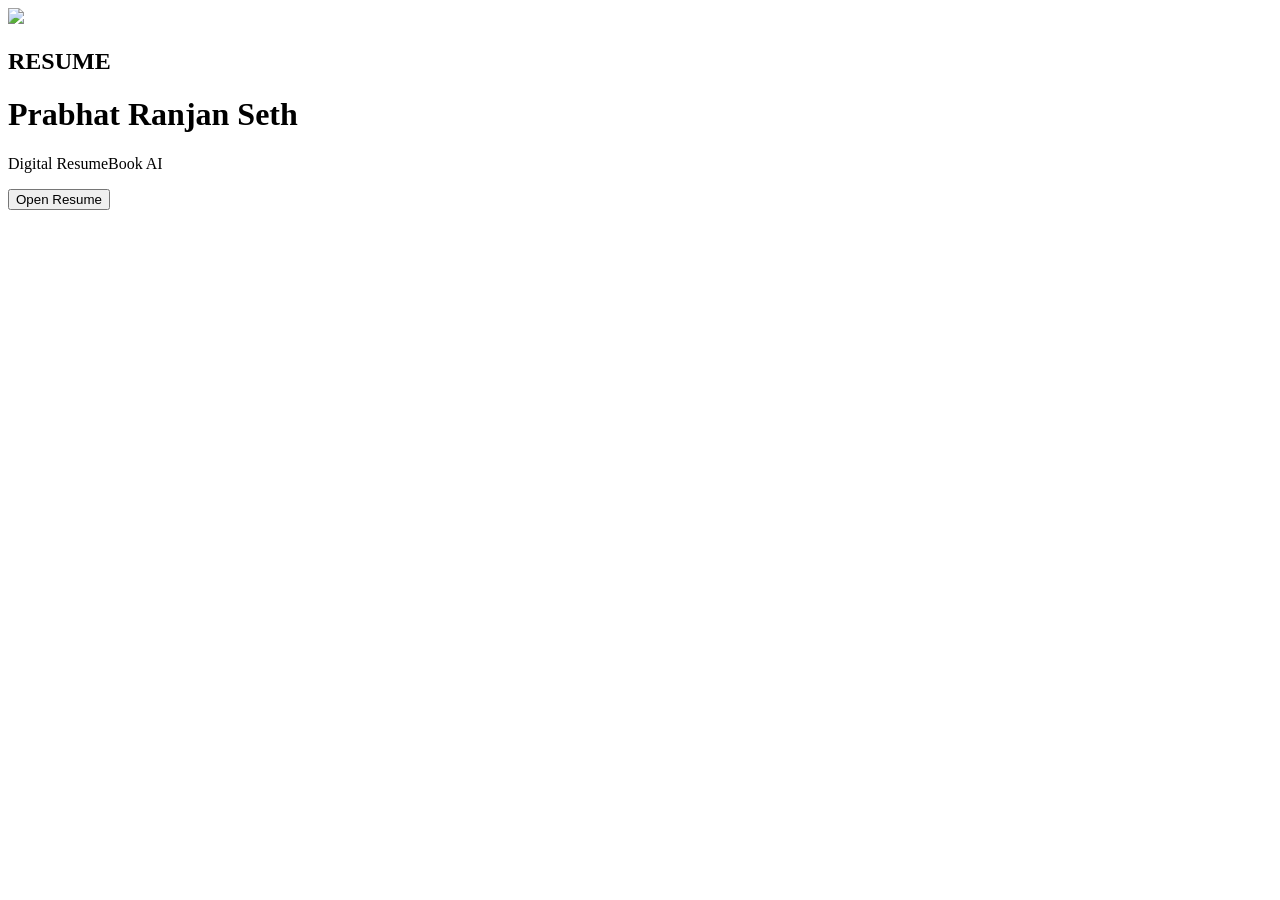
==== index.html @ 4b58742e "Add initial index.html for ResumeBook AI project" ====
<!DOCTYPE html>
<html lang="en">

<head>

<meta charset="UTF-8">

<meta name="viewport"
content="width=device-width, initial-scale=1.0">

<title>ResumeBook AI</title>

<link rel="stylesheet" href="style.css">

<link href="https://fonts.googleapis.com/css2?family=Poppins:wght@300;500;700&display=swap" rel="stylesheet">

</head>

<body>

<div class="overlay">

<div class="card">

<img src="images/profile.jpg" class="profile">

<h2>RESUME</h2>

<h1>Prabhat Ranjan Seth</h1>

<p>Digital ResumeBook AI</p>

<button>Open Resume</button>

</div>

</div>

<script src="script.js"></script>

</body>

</html>
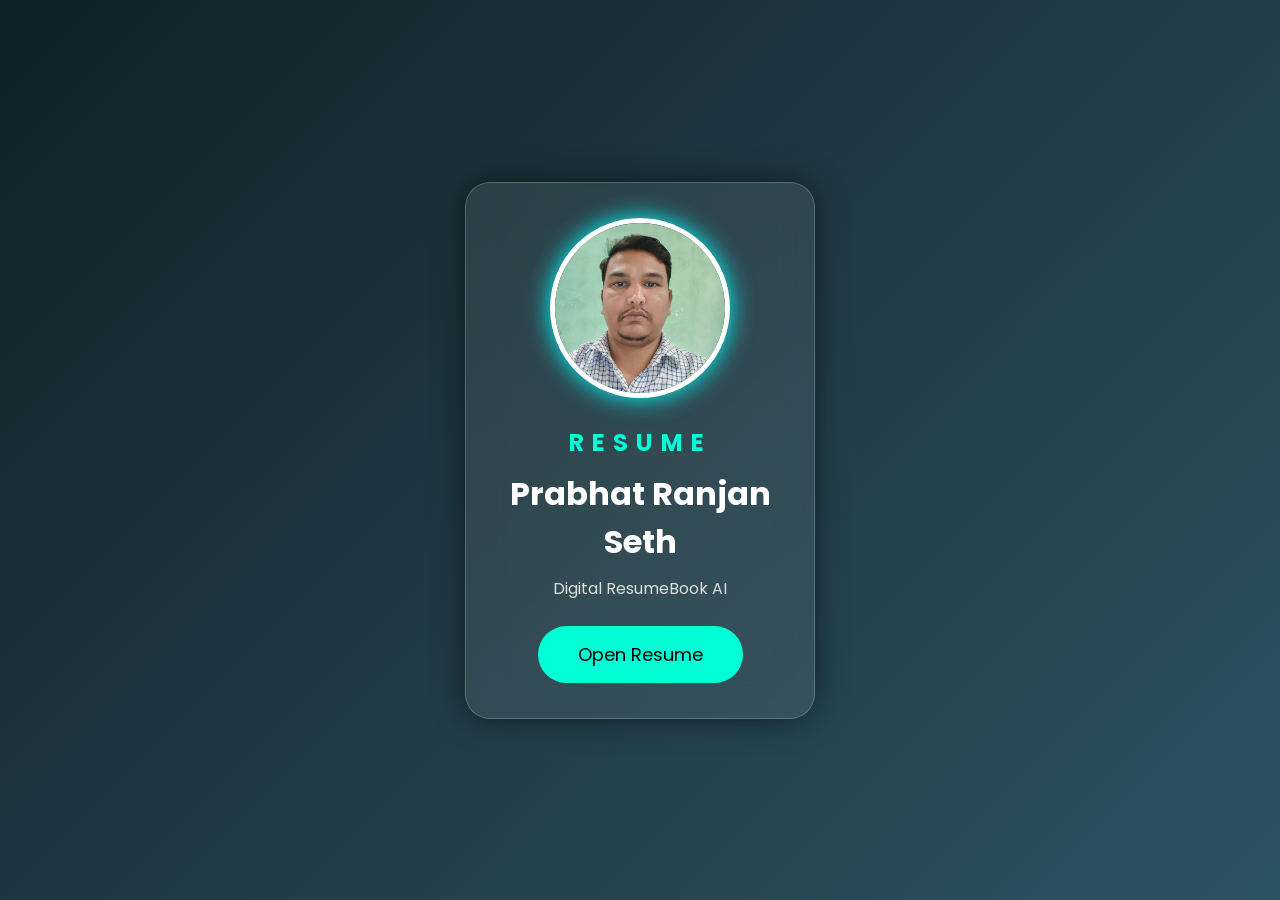
==== commit a7de2079: "Update index.html" ====
--- a/index.html
+++ b/index.html
@@ -22,7 +22,7 @@
 
 <div class="card">
 
-<img src="images/profile.jpg" class="profile">
+<img src="profile.jpg" class="profile">
 
 <h2>RESUME</h2>
 
--- a/style.css
+++ b/style.css
@@ -0,0 +1,148 @@
+*{
+margin:0;
+padding:0;
+box-sizing:border-box;
+font-family:Poppins,sans-serif;
+}
+
+body{
+
+height:100vh;
+
+display:flex;
+
+justify-content:center;
+
+align-items:center;
+
+background:linear-gradient(135deg,#0f2027,#203a43,#2c5364);
+
+overflow:hidden;
+
+}
+
+.overlay{
+
+width:100%;
+
+height:100%;
+
+display:flex;
+
+justify-content:center;
+
+align-items:center;
+
+}
+
+.card{
+
+width:350px;
+
+padding:35px;
+
+text-align:center;
+
+border-radius:25px;
+
+background:rgba(255,255,255,.08);
+
+backdrop-filter:blur(18px);
+
+border:1px solid rgba(255,255,255,.2);
+
+box-shadow:0 0 30px rgba(0,0,0,.5);
+
+animation:fade 1.5s;
+
+}
+
+.profile{
+
+width:180px;
+
+height:180px;
+
+border-radius:50%;
+
+object-fit:cover;
+
+border:5px solid white;
+
+box-shadow:0 0 25px cyan;
+
+margin-bottom:20px;
+
+}
+
+h2{
+
+color:#00ffd5;
+
+letter-spacing:8px;
+
+margin-bottom:10px;
+
+}
+
+h1{
+
+color:white;
+
+font-size:32px;
+
+margin-bottom:10px;
+
+}
+
+p{
+
+color:#ddd;
+
+margin-bottom:25px;
+
+}
+
+button{
+
+padding:15px 40px;
+
+border:none;
+
+border-radius:40px;
+
+background:#00ffd5;
+
+font-size:18px;
+
+cursor:pointer;
+
+transition:.4s;
+
+}
+
+button:hover{
+
+transform:scale(1.08);
+
+}
+
+@keyframes fade{
+
+from{
+
+opacity:0;
+
+transform:translateY(40px);
+
+}
+
+to{
+
+opacity:1;
+
+transform:translateY(0);
+
+}
+
+}
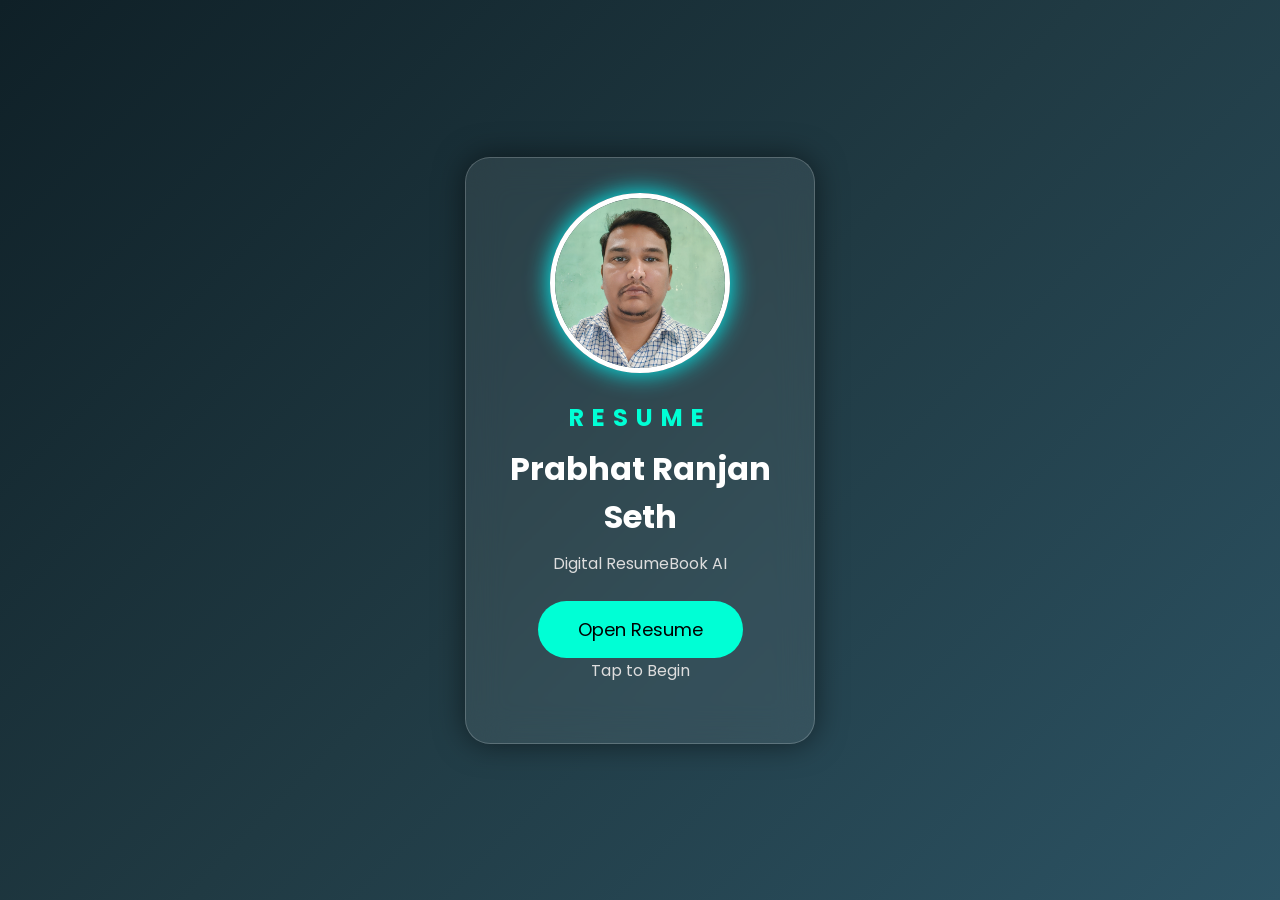
==== commit c353170d: "Add particles effect and tap prompt to index.html" ====
--- a/index.html
+++ b/index.html
@@ -31,6 +31,15 @@
 <p>Digital ResumeBook AI</p>
 
 <button>Open Resume</button>
+  <p class="tap">Tap to Begin</p>
+
+<div class="particles">
+<span></span>
+<span></span>
+<span></span>
+<span></span>
+<span></span>
+</div>
 
 </div>
 
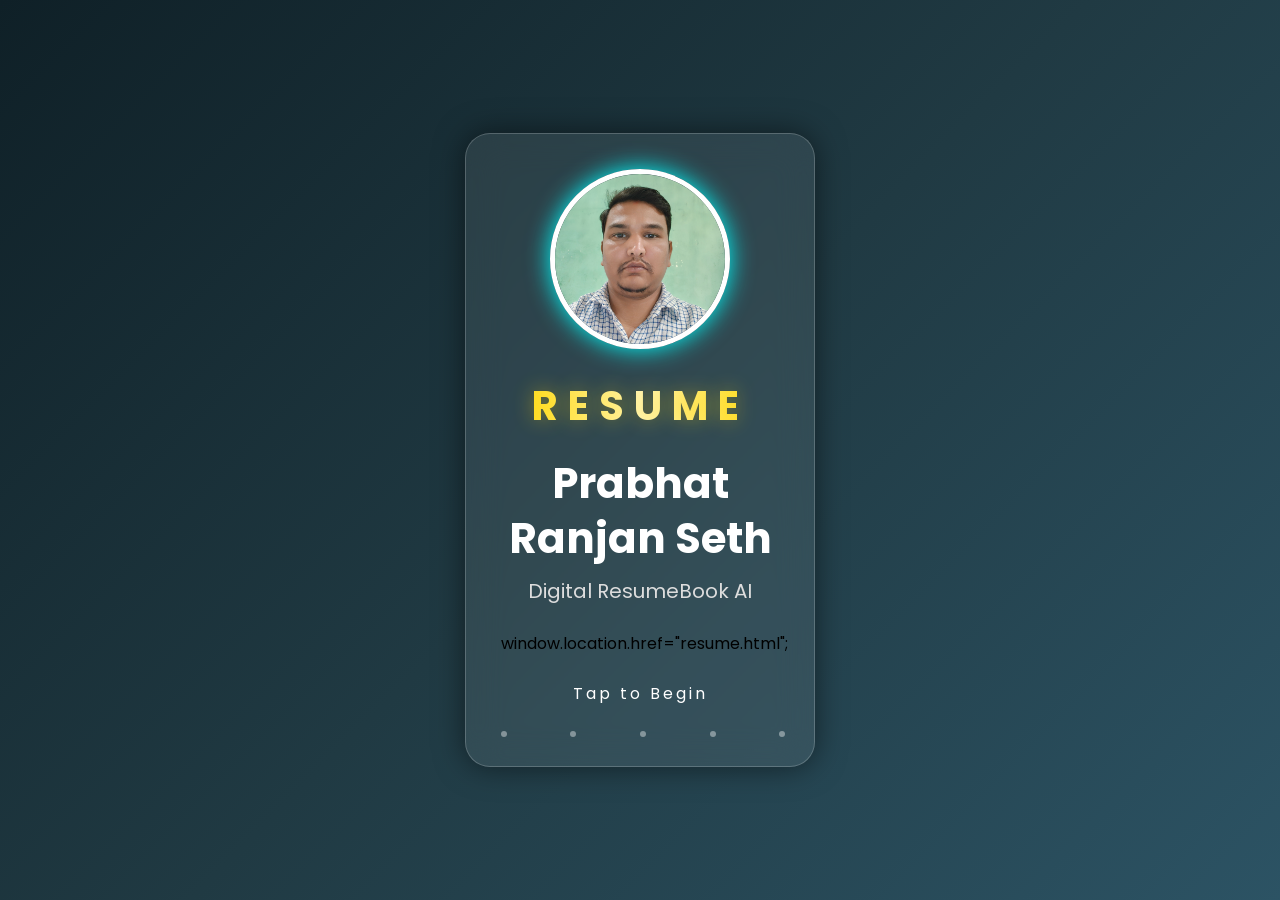
==== commit 2bd213c4: "Fix button to navigate to resume.html" ====
--- a/index.html
+++ b/index.html
@@ -30,7 +30,7 @@
 
 <p>Digital ResumeBook AI</p>
 
-<button>Open Resume</button>
+window.location.href="resume.html";
   <p class="tap">Tap to Begin</p>
 
 <div class="particles">
--- a/style.css
+++ b/style.css
@@ -146,3 +146,184 @@
 }
 
 }
+/* Gold Resume Heading */
+
+h2{
+
+font-size:40px;
+
+background:linear-gradient(90deg,#FFD700,#FFF5B7,#FFD700);
+
+-webkit-background-clip:text;
+
+-webkit-text-fill-color:transparent;
+
+letter-spacing:10px;
+
+margin-bottom:20px;
+
+text-shadow:0 0 20px rgba(255,215,0,.4);
+
+}
+
+/* Name */
+
+h1{
+
+font-size:42px;
+
+font-weight:700;
+
+line-height:55px;
+
+color:white;
+
+}
+
+/* Professional Text */
+
+p{
+
+font-size:20px;
+
+color:#ddd;
+
+}
+
+/* Button */
+
+button{
+
+width:100%;
+
+padding:18px;
+
+font-size:22px;
+
+font-weight:bold;
+
+border:none;
+
+border-radius:50px;
+
+background:linear-gradient(90deg,#FFD700,#F5C518);
+
+color:#111;
+
+cursor:pointer;
+
+box-shadow:0 0 25px rgba(255,215,0,.5);
+
+transition:.4s;
+
+}
+
+button:hover{
+
+transform:scale(1.05);
+
+box-shadow:0 0 40px gold;
+
+}
+
+/* Tap */
+
+.tap{
+
+margin-top:25px;
+
+font-size:16px;
+
+letter-spacing:3px;
+
+color:white;
+
+animation:blink 1.5s infinite;
+
+}
+
+@keyframes blink{
+
+50%{
+
+opacity:.3;
+
+}
+
+}
+
+/* Background Particles */
+
+.particles span{
+
+position:absolute;
+
+width:6px;
+
+height:6px;
+
+background:white;
+
+border-radius:50%;
+
+animation:move 12s linear infinite;
+
+opacity:.4;
+
+}
+
+.particles span:nth-child(1){
+
+left:10%;
+
+animation-delay:0s;
+
+}
+
+.particles span:nth-child(2){
+
+left:30%;
+
+animation-delay:2s;
+
+}
+
+.particles span:nth-child(3){
+
+left:50%;
+
+animation-delay:4s;
+
+}
+
+.particles span:nth-child(4){
+
+left:70%;
+
+animation-delay:6s;
+
+}
+
+.particles span:nth-child(5){
+
+left:90%;
+
+animation-delay:8s;
+
+}
+
+@keyframes move{
+
+0%{
+
+transform:translateY(100vh);
+
+}
+
+100%{
+
+transform:translateY(-100px);
+
+}
+
+}
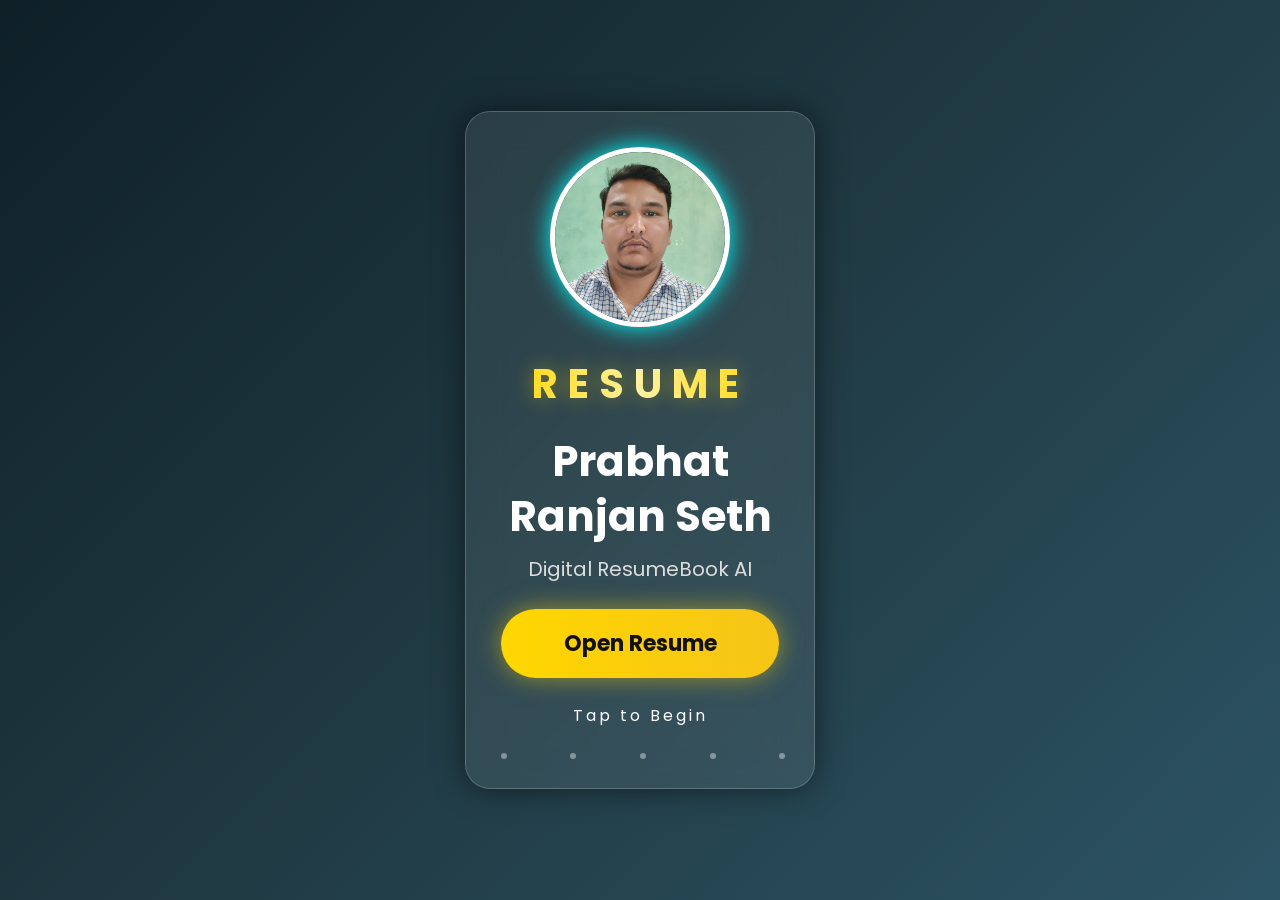
==== commit 5283a0e5: "Update index.html" ====
--- a/index.html
+++ b/index.html
@@ -30,7 +30,7 @@
 
 <p>Digital ResumeBook AI</p>
 
-window.location.href="resume.html";
+<button>Open Resume</button>
   <p class="tap">Tap to Begin</p>
 
 <div class="particles">
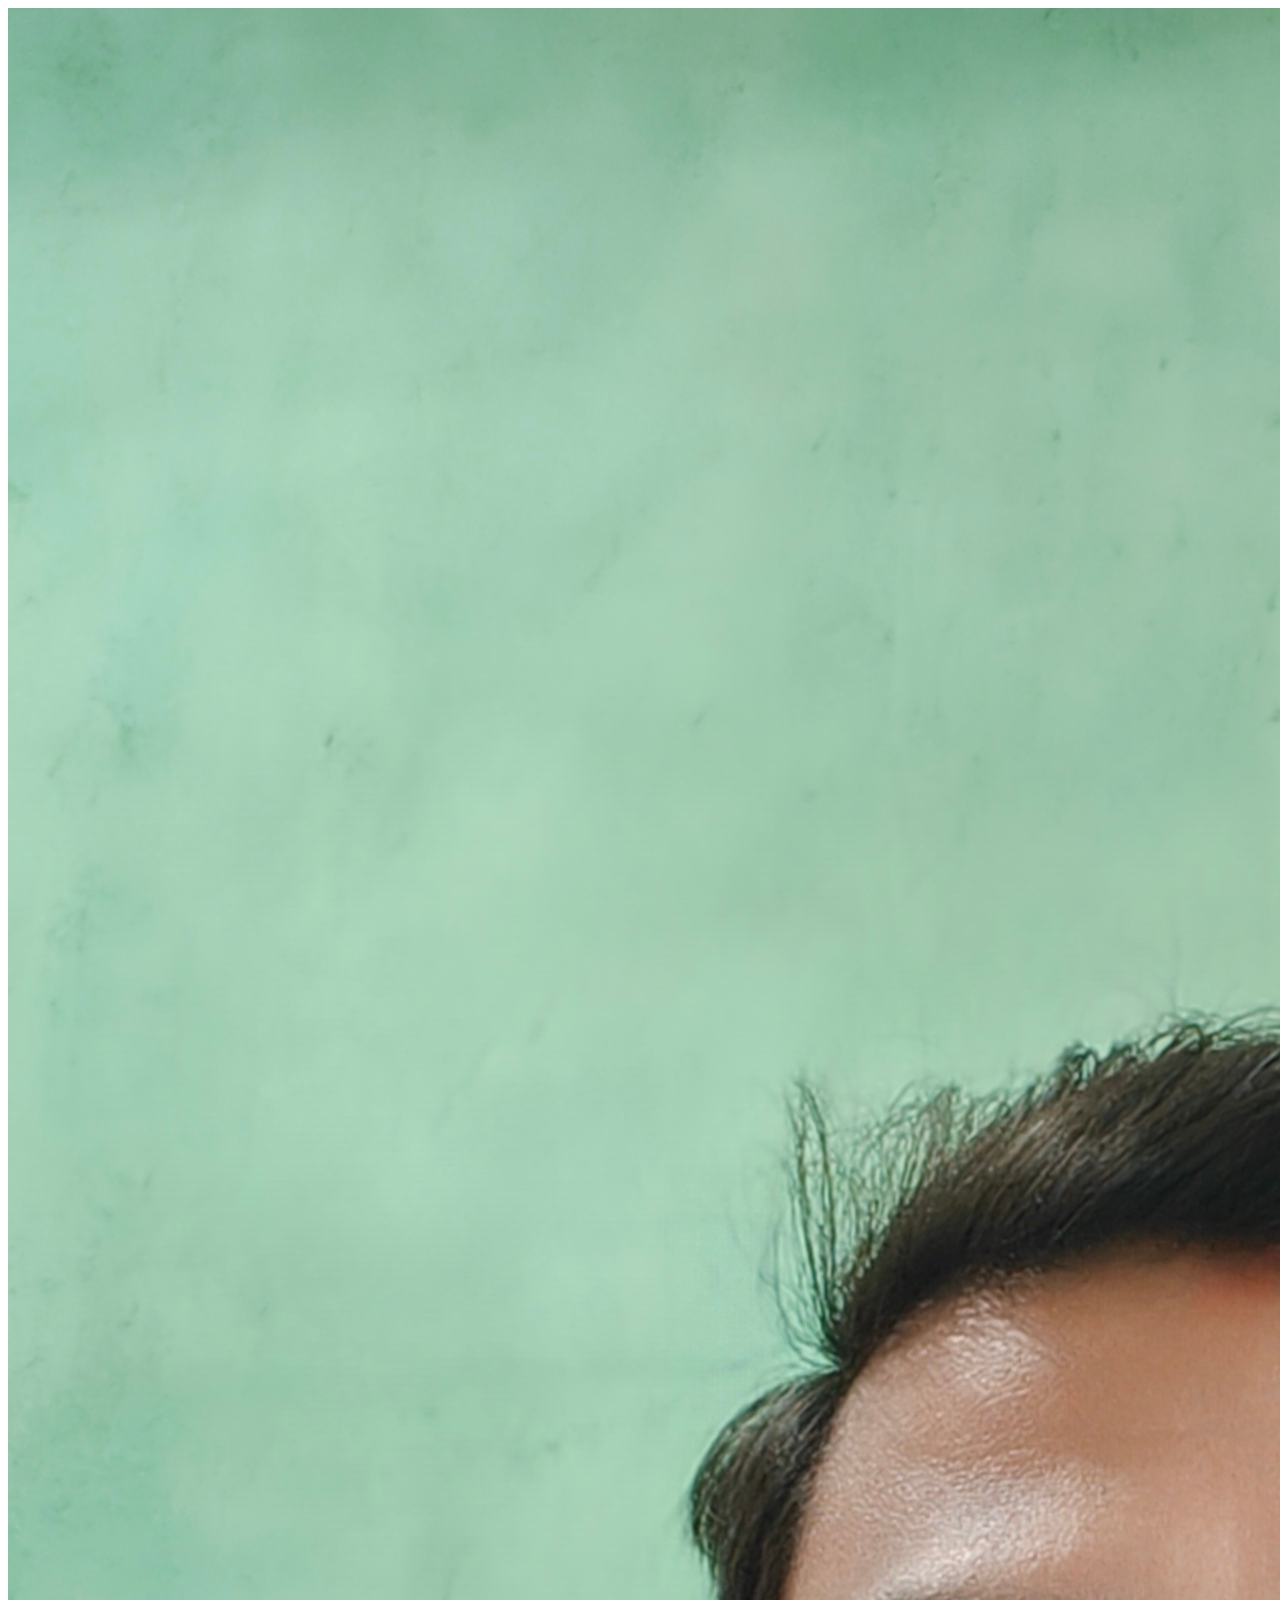
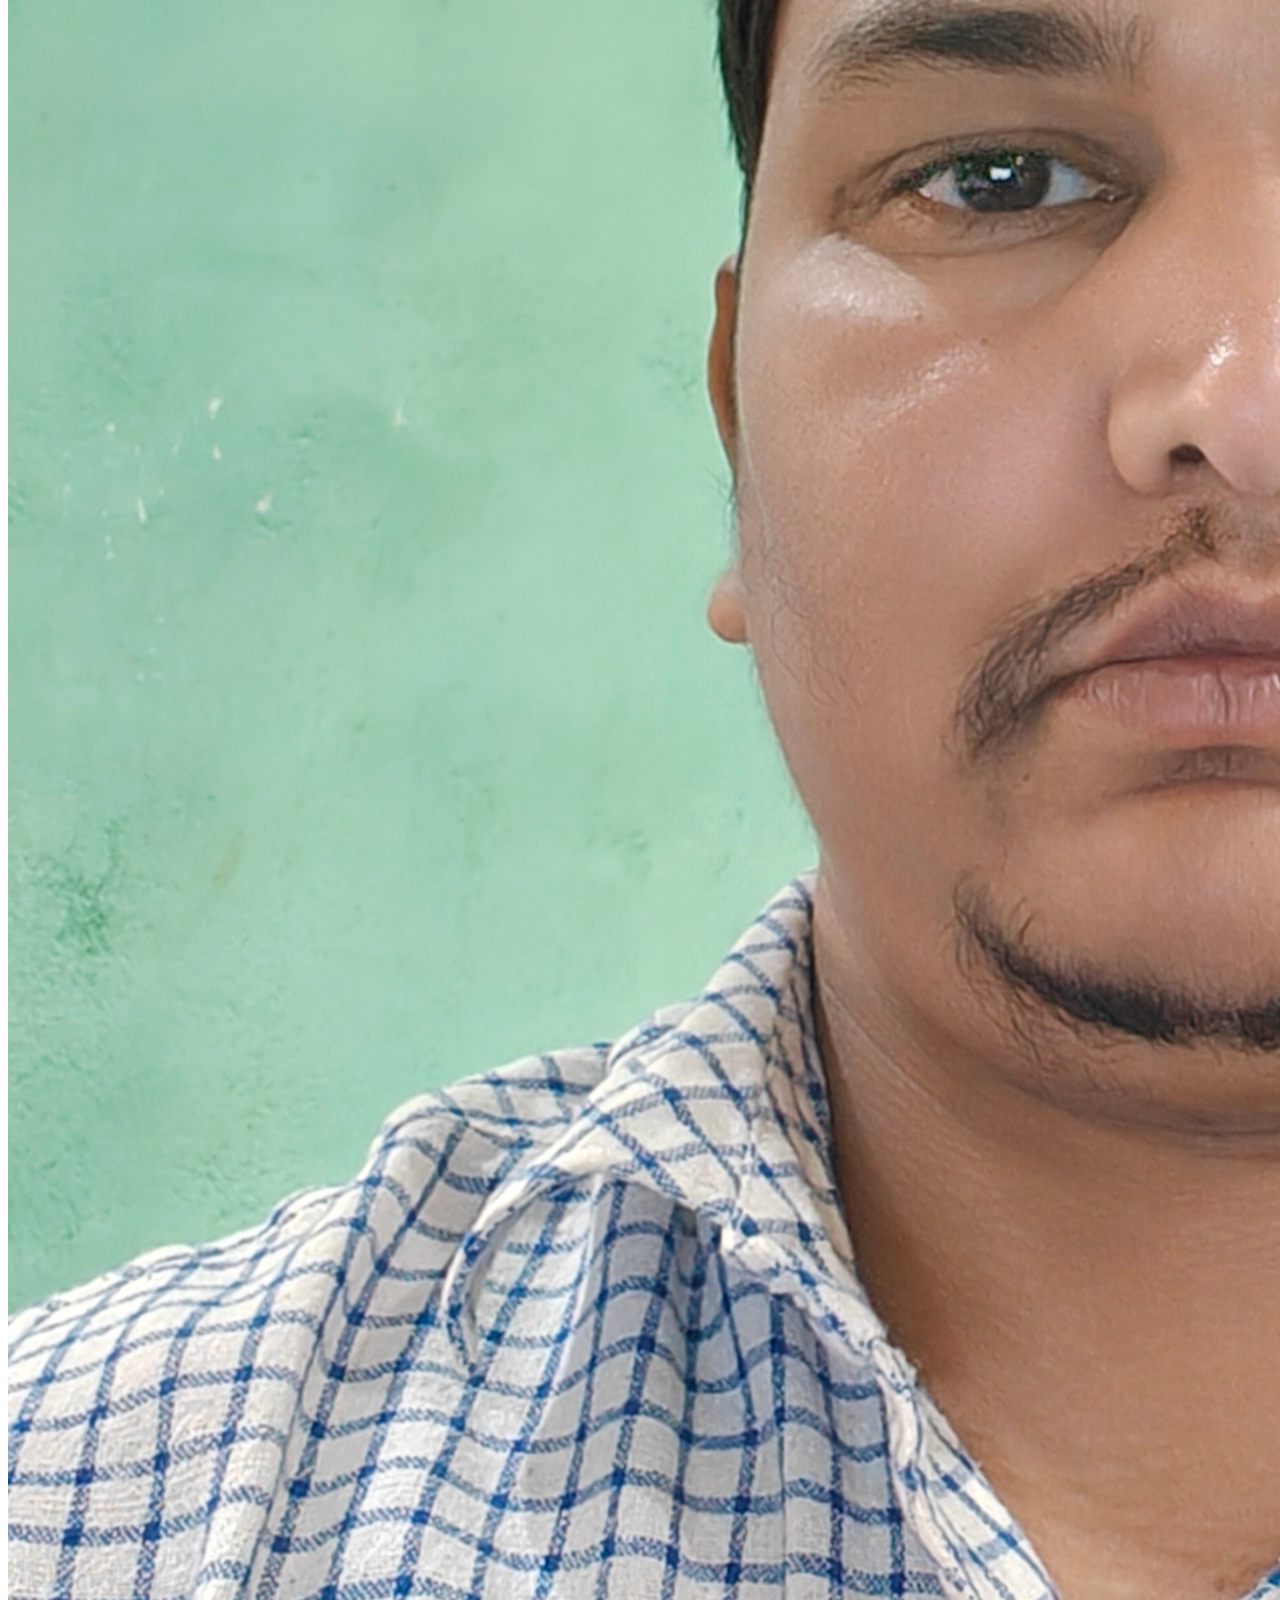
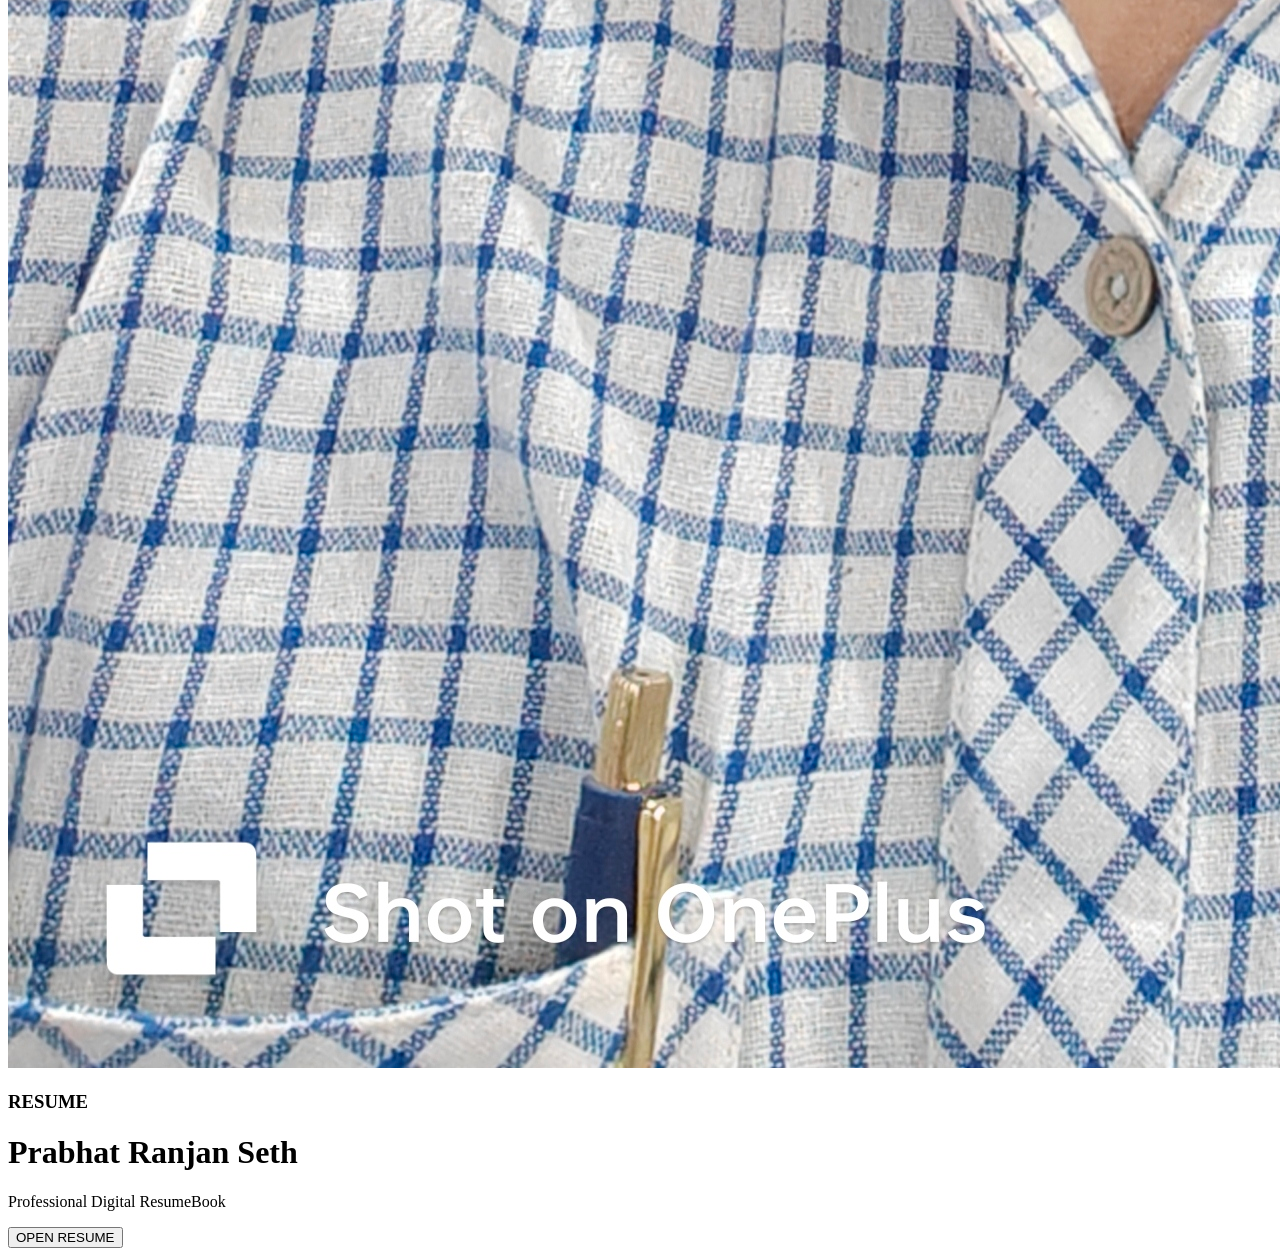
==== commit eba03c17: "Update index.html with new title and content" ====
--- a/index.html
+++ b/index.html
@@ -5,47 +5,77 @@
 
 <meta charset="UTF-8">
 
-<meta name="viewport"
-content="width=device-width, initial-scale=1.0">
+<meta name="viewport" content="width=device-width, initial-scale=1.0">
 
-<title>ResumeBook AI</title>
+<title>ResumeBook AI | Prabhat Ranjan Seth</title>
 
-<link rel="stylesheet" href="style.css">
+<link rel="preconnect" href="https://fonts.googleapis.com">
 
-<link href="https://fonts.googleapis.com/css2?family=Poppins:wght@300;500;700&display=swap" rel="stylesheet">
+<link rel="preconnect" href="https://fonts.gstatic.com" crossorigin>
+
+<link href="https://fonts.googleapis.com/css2?family=Poppins:wght@300;400;600;700&display=swap" rel="stylesheet">
+
+<link rel="stylesheet" href="cover.css">
 
 </head>
 
 <body>
 
-<div class="overlay">
+<div class="background"></div>
 
-<div class="card">
+<div class="container">
 
-<img src="profile.jpg" class="profile">
+<div class="glass">
 
-<h2>RESUME</h2>
+<div class="photo">
 
-<h1>Prabhat Ranjan Seth</h1>
+<img src="profile.jpg" alt="Prabhat Ranjan Seth">
 
-<p>Digital ResumeBook AI</p>
+</div>
 
-<button>Open Resume</button>
-  <p class="tap">Tap to Begin</p>
+<h3 class="resume">
 
-<div class="particles">
-<span></span>
-<span></span>
-<span></span>
-<span></span>
-<span></span>
-</div>
+RESUME
+
+</h3>
+
+<h1>
+
+Prabhat Ranjan Seth
+
+</h1>
+
+<p>
+
+Professional Digital ResumeBook
+
+</p>
+
+<button onclick="openResume()">
+
+OPEN RESUME
+
+</button>
 
 </div>
 
 </div>
 
-<script src="script.js"></script>
+<div class="circle c1"></div>
+
+<div class="circle c2"></div>
+
+<div class="circle c3"></div>
+
+<script>
+
+function openResume(){
+
+window.location.href="resume.html";
+
+}
+
+</script>
 
 </body>
 
